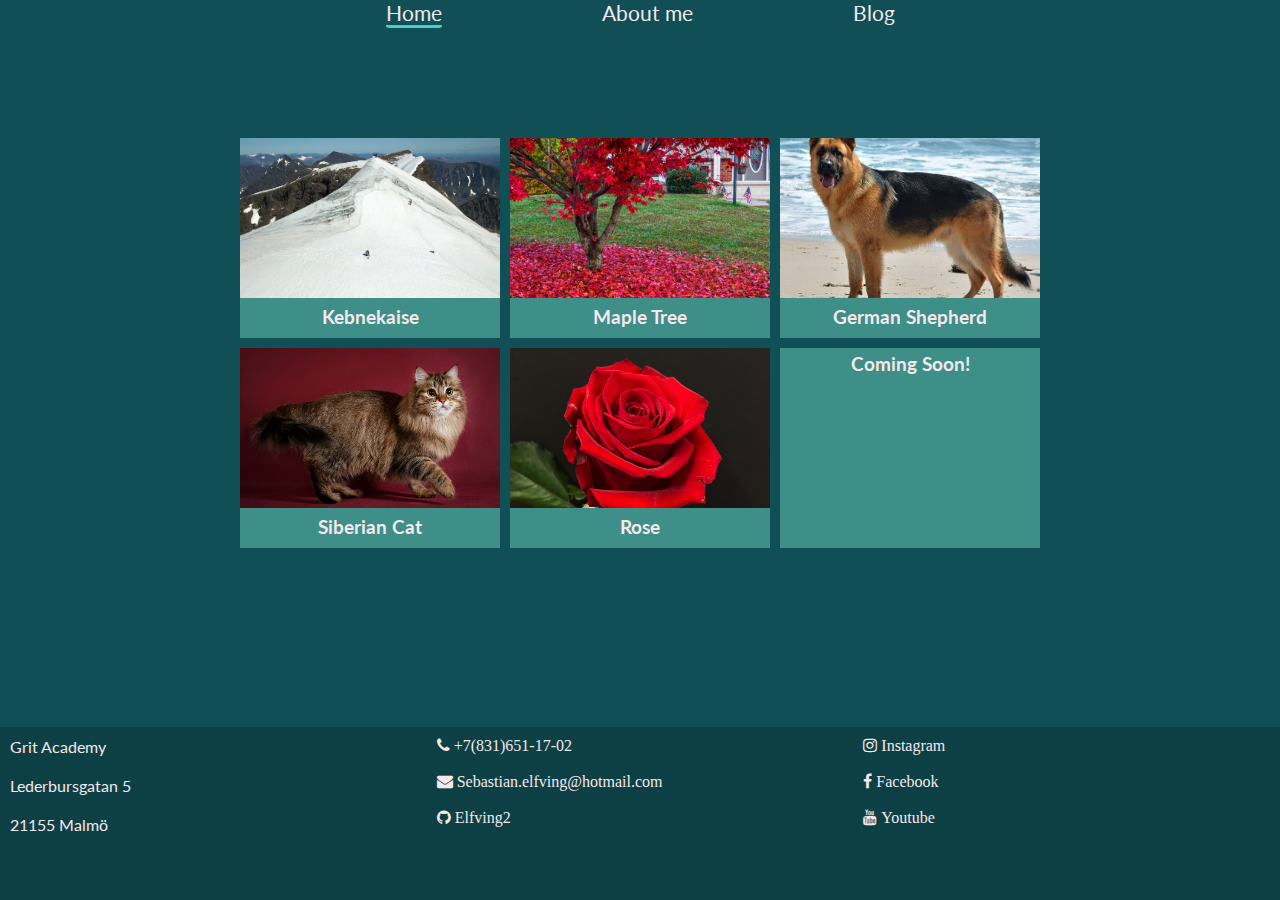
==== index.html @ db5f6430 "Add files via upload" ====
<!DOCTYPE html>
<html lang="en">
<head>
  <meta charset="UTF-8">
  <meta http-equiv="X-UA-Compatible" content="IE=edge">
  <meta name="viewport" content="width=device-width, initial-scale=1.0">
  <link rel="preconnect" href="https://fonts.googleapis.com">
  <link rel="preconnect" href="https://fonts.gstatic.com" crossorigin>
  <link href="https://fonts.googleapis.com/css2?family=Lato:ital,wght@0,900;1,900&display=swap" rel="stylesheet">
  <link rel="stylesheet" href="https://cdnjs.cloudflare.com/ajax/libs/font-awesome/4.7.0/css/font-awesome.min.css">
  <link rel="stylesheet" href="../css/style.css">
  <title>Projects</title>
</head>
<body>
  <header>
    <ul class="navbar-ul-list">
      <li class="nav-list"><a aria-current="page" href="#">Home</a></li>
      <li class="nav-list"><a href="html/about-me.html">About me</a></li>
      <li class="nav-list"><a href="#">Blog</a></li>
    </ul>
  </header>

  <main class="main-projects">
    
    <div class="view-projects">

      <div class="project">
        <a href="html/project-1.html">
          <img src="img/project-1/Kebnekaise-2.jpg" alt="Kebnekaise">
          <div class="check-it-out"><h3>Kebnekaise</h3></div>
        </a>
      </div>

      <div class="project">
        <a href="html/project-2.html">
          <img src="img/project-2/japanese-maple-tree-5.png" alt="Maple tree ">
          <div class="check-it-out"><h3>Maple Tree</h3></div>
        </a>
      </div>
      
      <div class="project">
        <a href="html/project-3.html">
          <img src="img/project-3/german-shepherd-2.jpg" alt="German Shepherd">
          <div class="check-it-out"><h3>German Shepherd</h3></div>
        </a>
      </div>

      <div class="project">
        <a href="html/project-4.html">
          <img src="img/project-4/siberian-cat-2.jpg" alt="Siberian Cat">
          <div class="check-it-out"><h3>Siberian Cat</h3></div>
        </a>
      </div>

      <div class="project">
        <a href="html/project-5.html">
          <img src="img/project-5/rose-2.jpg" alt="Rose">
          <div class="check-it-out"><h3>Rose</h3> </div>
        </a>
      </div>

      <div class="project">
        <a href="#">
          <!-- <img src="#" alt=""> -->
          <div class="check-it-out"><h3>Coming Soon!</h3></div>
        </a>
      </div>
    </div>
  </main>

  <footer class="footer">
    <div class="grid-item">
      <p class="school">Grit Academy</p> 
      <p class="school">Lederbursgatan 5</p>
      <p class="school">21155 Malmö</p>   
    </div>
    <div class="grid-item">
      <div class="contact">
        <p class="fa fa-phone"> +7(831)651-17-02 </p>
        <p class="fa fa-envelope"> Sebastian.elfving@hotmail.com</p>
        <p class="fa fa-github"> Elfving2</p>
      </div>
    </div>
    <div class="grid-item">
      <div class="icons">
        <a href="https://www.instagram.com/ssebastianelfvingg/" target="_blank" class="fa fa-instagram"> Instagram</a>
        <a href="https://www.facebook.com/sebastian.elfving.3" target="_blank" class="fa fa-facebook"> Facebook</a>
        <a href="https://www.youtube.com/channel/UCpwoGHvBf0a43osnR3Yd6tg/videos" target="_blank" class="fa fa-youtube"> Youtube</a>
      </div>
    </div>
  </footer>
</body>
</html>
---- css/style.css ----
:root {
  --bg-footer-color: #0d4045;
  --white-text-color: #F6E8EA;
  --green-text-color: #4ECDC4;
  --body-bg-color: #104F55;
}

*{
  padding:0;
  margin:0;
  box-sizing: border-box;
  font-family: 'Lato', sans-serif;
}

body{
  background-color: var(--body-bg-color);
  height:100vh;
  display:flex; 
  flex-direction:column; 
}
/* navbar */
.navbar-ul-list{
  list-style-type: none;
  display:flex;
  justify-content: center;
  margin-bottom:10px;
}

.nav-list > a{
  text-decoration: none;
  font-size:21px;
  color: var(--white-text-color);
  margin: 0 5rem;
}

a[aria-current='page']{
  border-bottom:3px solid var(--green-text-color);
  border-radius: 7%;
}

/*main content*/
.main-content{
  display:flex;
  flex-direction: row;
  justify-content: center;
  width:900x;
  margin-bottom:3.2rem;
  margin-top:3rem;
}

.img-container{
  height:350px;
}

.img-container > img{
 width:100%;
 height:100%;
 object-fit:scale-down;
 border-radius: 10px;
}

.content-information{
  display:flex;
  flex-direction: column;
  margin-left:2rem;
}

.content-information > h3{
  color: var(--green-text-color);
  margin-top:15px;
  font-size:23px;
}

.profession-1{
  color:var(--white-text-color);
  font-size:55px;
}
.profession-2{
  color: var(--green-text-color);
  font-size:55px;
}

.content-information > p {
  margin-top:15px;
  color: var(--white-text-color);
  width:25rem;
  line-height:1.8rem;
}
/* --------------------------------- */
.footer{
  display:grid;
  grid-template-columns: repeat(3, 1fr);
  margin-top:6%;
}

.grid-item {
  background-color:var(--bg-footer-color);
  height:10.8rem;
}

.school{
  color: var(--white-text-color);
  padding:10px;
}

.contact{
  display:flex;
  flex-direction:column;
}

.fa{
  margin:10px;
  color:  var(--white-text-color);
  text-decoration: none;
}

.icons{
  display:flex;
  flex-direction: column;
}

.main-projects {
  width:50rem;
  height: auto;
  margin: auto;
}

.view-projects{
  display:grid;
  grid-template-columns: repeat(3, 260px);
  row-gap:10px;
  column-gap: 10px;
}

.project {
  height: 200px;
  background-color:#3D8F87;
  display:flex;
  flex-direction: column;
}

.project > a {
  text-decoration: none;
}

a > img {
  width:100%;
  height:160px;
  object-fit: cover;
}

.check-it-out {
  margin-top:2%;
  text-align:center;
}

.check-it-out > h3 {
  color: var(--white-text-color);
}

.projekt {
  /* background-color:red; */
  display:grid;
  grid-template-columns: repeat(6, 1fr);
  grid-auto-rows: 100px;

  gap:10px;
  width:70%;
  margin: 0 15%;
  margin-top:50px;
}

.grid-item-0 {
  grid-column: span 6;
  grid-row: span 3;

}

.grid-project-information {
  display:flex;
  flex-direction: column;
  width:70%;
  margin-left:16%;
}

.grid-project-information > h1 {
  color: var(--green-text-color);
  align-self:center;
}

.grid-project-information  > p {
  color: var(--white-text-color);
  margin-top:10px;
}
.grid-item-1 {
  grid-column: span 6;
  grid-row: span 3;
  object-fit: cover;
}

.grid-item-1 > img {
  width:100%;
  height:100%;
  object-fit:cover;
}
.grid-item-2 {
  /* background-color:green; */
  grid-column: span 2;
  grid-row: span 3;
}

.grid-item-2 > img {
  width:100%;
  height:100%;
  object-fit:cover
}
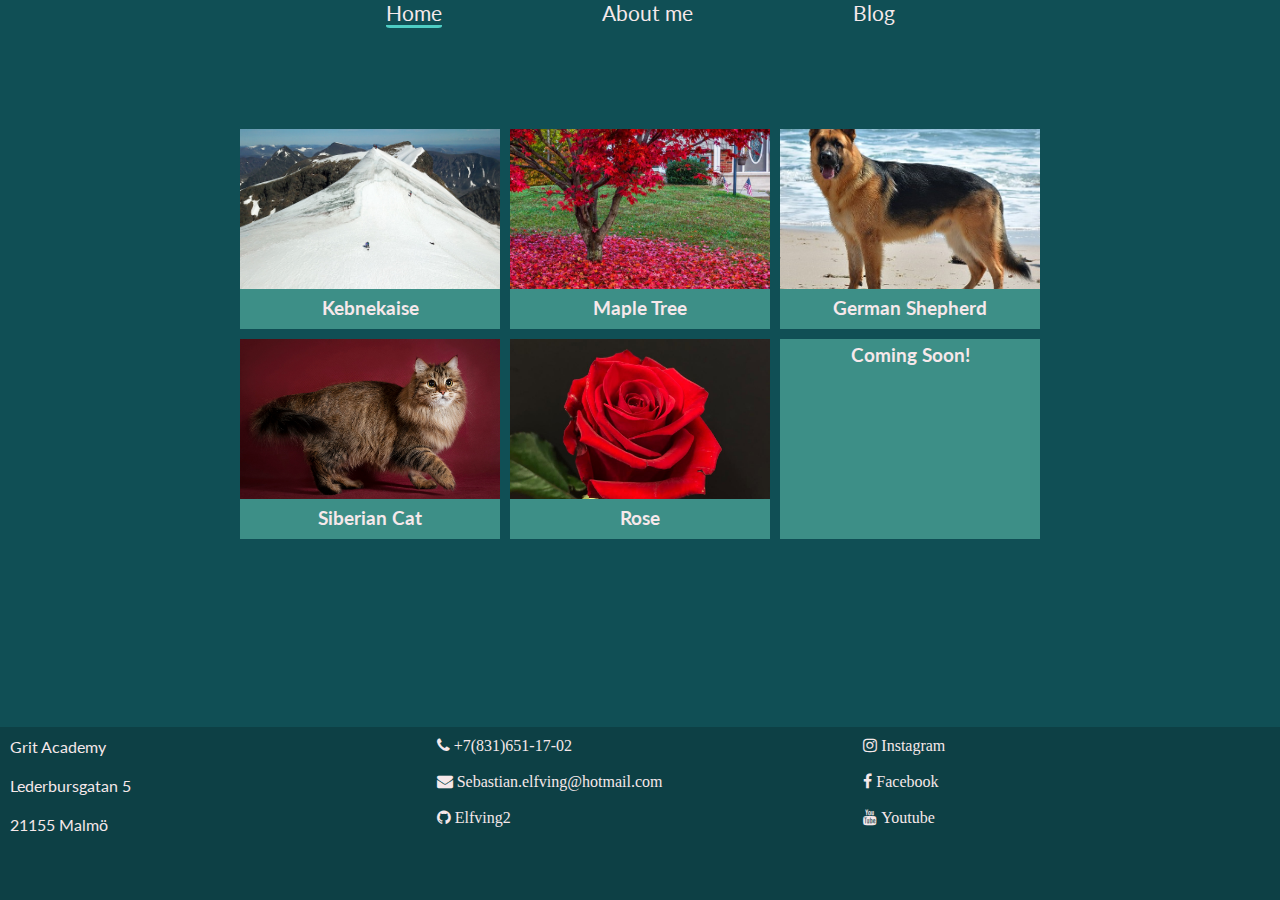
==== commit 7374ccbe: "Add files via upload" ====
--- a/index.html
+++ b/index.html
@@ -8,7 +8,7 @@
   <link rel="preconnect" href="https://fonts.gstatic.com" crossorigin>
   <link href="https://fonts.googleapis.com/css2?family=Lato:ital,wght@0,900;1,900&display=swap" rel="stylesheet">
   <link rel="stylesheet" href="https://cdnjs.cloudflare.com/ajax/libs/font-awesome/4.7.0/css/font-awesome.min.css">
-  <link rel="stylesheet" href="../css/style.css">
+  <link rel="stylesheet" href="css/style.css">
   <title>Projects</title>
 </head>
 <body>
@@ -25,35 +25,35 @@
     <div class="view-projects">
 
       <div class="project">
-        <a href="html/project-1.html">
+        <a href="html/Kebnekaise.html">
           <img src="img/project-1/Kebnekaise-2.jpg" alt="Kebnekaise">
           <div class="check-it-out"><h3>Kebnekaise</h3></div>
         </a>
       </div>
 
       <div class="project">
-        <a href="html/project-2.html">
+        <a href="html/japanese-maple-tree.html">
           <img src="img/project-2/japanese-maple-tree-5.png" alt="Maple tree ">
           <div class="check-it-out"><h3>Maple Tree</h3></div>
         </a>
       </div>
       
       <div class="project">
-        <a href="html/project-3.html">
+        <a href="html/german-shepherd.html">
           <img src="img/project-3/german-shepherd-2.jpg" alt="German Shepherd">
           <div class="check-it-out"><h3>German Shepherd</h3></div>
         </a>
       </div>
 
       <div class="project">
-        <a href="html/project-4.html">
+        <a href="html/siberian-cat.html">
           <img src="img/project-4/siberian-cat-2.jpg" alt="Siberian Cat">
           <div class="check-it-out"><h3>Siberian Cat</h3></div>
         </a>
       </div>
 
       <div class="project">
-        <a href="html/project-5.html">
+        <a href="html/Rose.html">
           <img src="img/project-5/rose-2.jpg" alt="Rose">
           <div class="check-it-out"><h3>Rose</h3> </div>
         </a>
--- a/css/style.css
+++ b/css/style.css
@@ -90,7 +90,7 @@
 .footer{
   display:grid;
   grid-template-columns: repeat(3, 1fr);
-  margin-top:6%;
+  margin-top:auto;
 }
 
 .grid-item {
